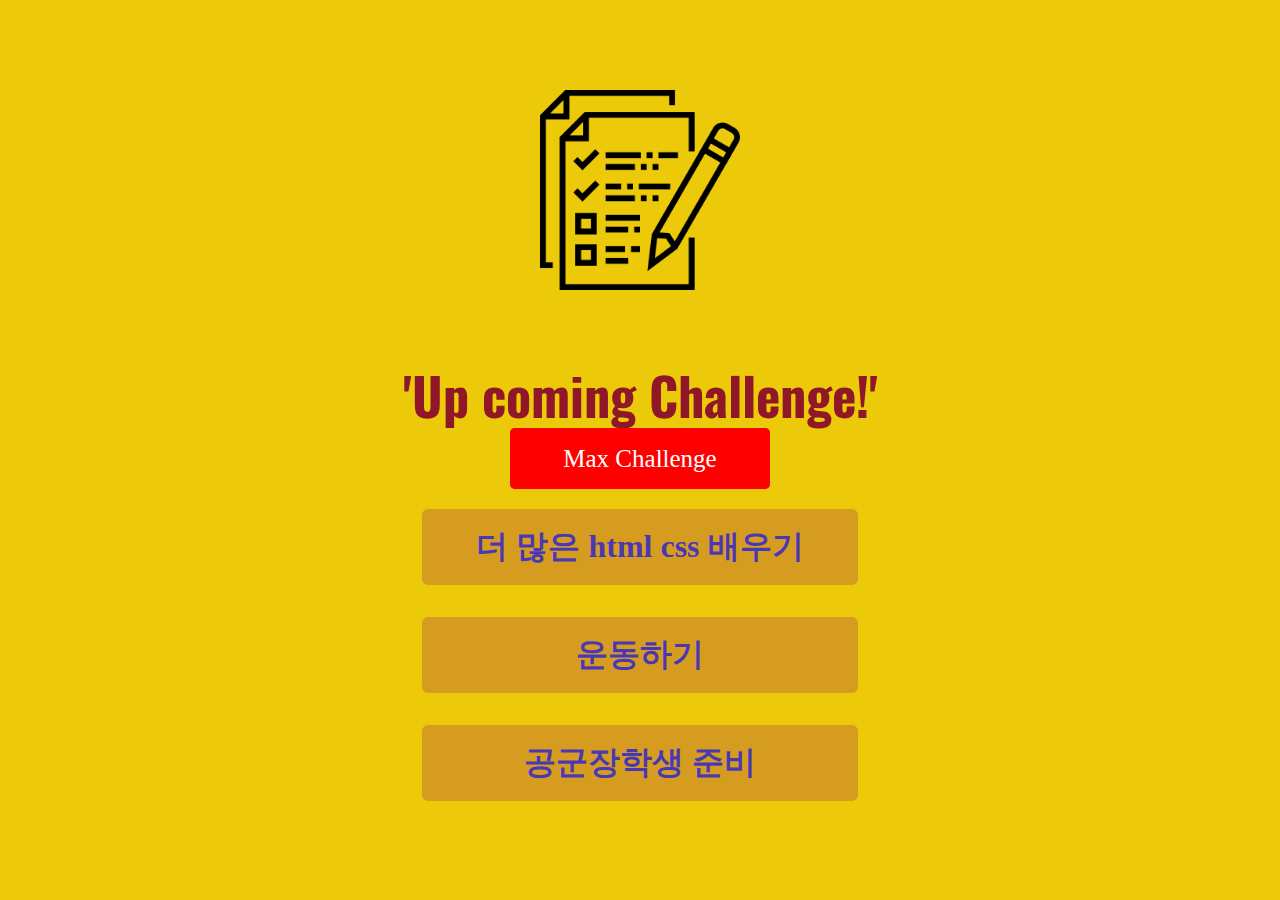
==== first porject/index3.html @ 8b362403 "Add files" ====
<!DOCTYPE html>
<html lang="kor">
    <head>
        <meta charset="UTF-8">
        <meta name="viewpoint" content="" width= device-width initial - scale ="1.0">
        <title>Upcoming Challenge</title>
        <link href="styles/Upcoming-challenge.css" rel="stylesheet">
        <link href="styles/shred.css" rel="stylesheet"
        <link rel="preconnect" href="https://fonts.googleapis.com">
        <link rel="preconnect" href="https://fonts.gstatic.com" crossorigin>
        <link href="https://fonts.googleapis.com/css2?family=Oswald:wght@520&display=swap" rel="stylesheet">
    </head>
    <body>
        <header>
            <img src="images/1370328.png" alt="계획표">
            <h1>'Up coming Challenge!'</h1>
            <a href="index2.html">Max Challenge</a>
        </header>
        <main>
            <ol>
                <li>더 많은 html css 배우기</li>
                <li>운동하기</li>
                <li>공군장학생 준비</li> 
            </ol>
        </main>
        </ol>
    </body>
</html>
---- first porject/styles/Upcoming-challenge.css ----
img{
    width: 200px;
    height: auto;
    margin: 50px;
}


ol{

    color: rgba(0, 4, 255, 0.671);
    list-style: none;
    font-size:32px;
    font-family:'Fira Sans';
    font-weight: bold;
    width: 500px;
    margin: 36px auto 0 auto;
    padding: 0;

}

li{
    background-color: rgb(214, 156, 31);
    border-radius:6px;
    margin: 32px;
    padding: 16px;

}

a{ 
    padding: 12px 48px;
    color:white;
    background-color: red;
    border-radius: 5px;
    border: 5px solid red;

    
}
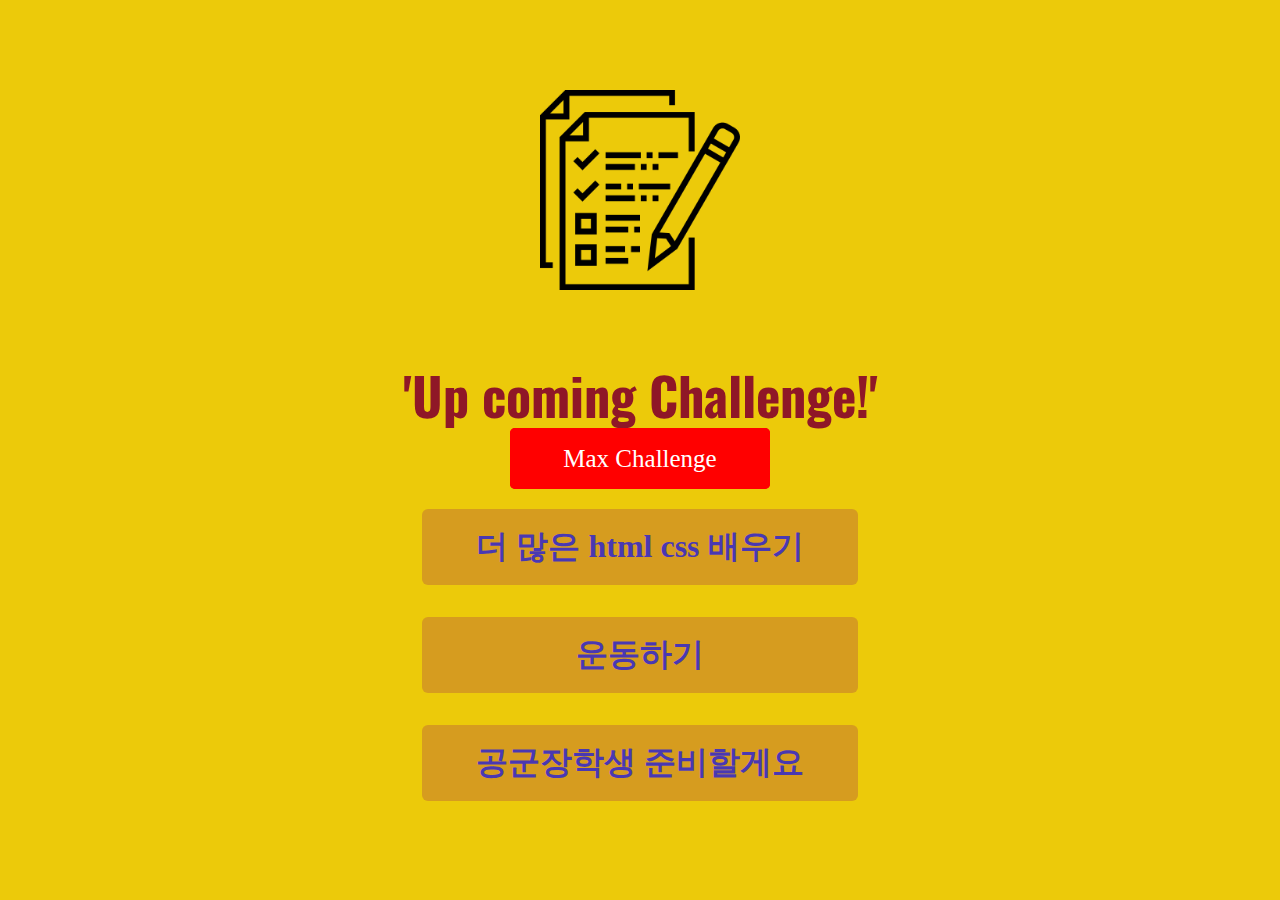
==== commit bdadc25b: "Updata html" ====
--- a/first porject/index3.html
+++ b/first porject/index3.html
@@ -20,7 +20,7 @@
             <ol>
                 <li>더 많은 html css 배우기</li>
                 <li>운동하기</li>
-                <li>공군장학생 준비</li> 
+                <li>공군장학생 준비할게요</li> 
             </ol>
         </main>
         </ol>
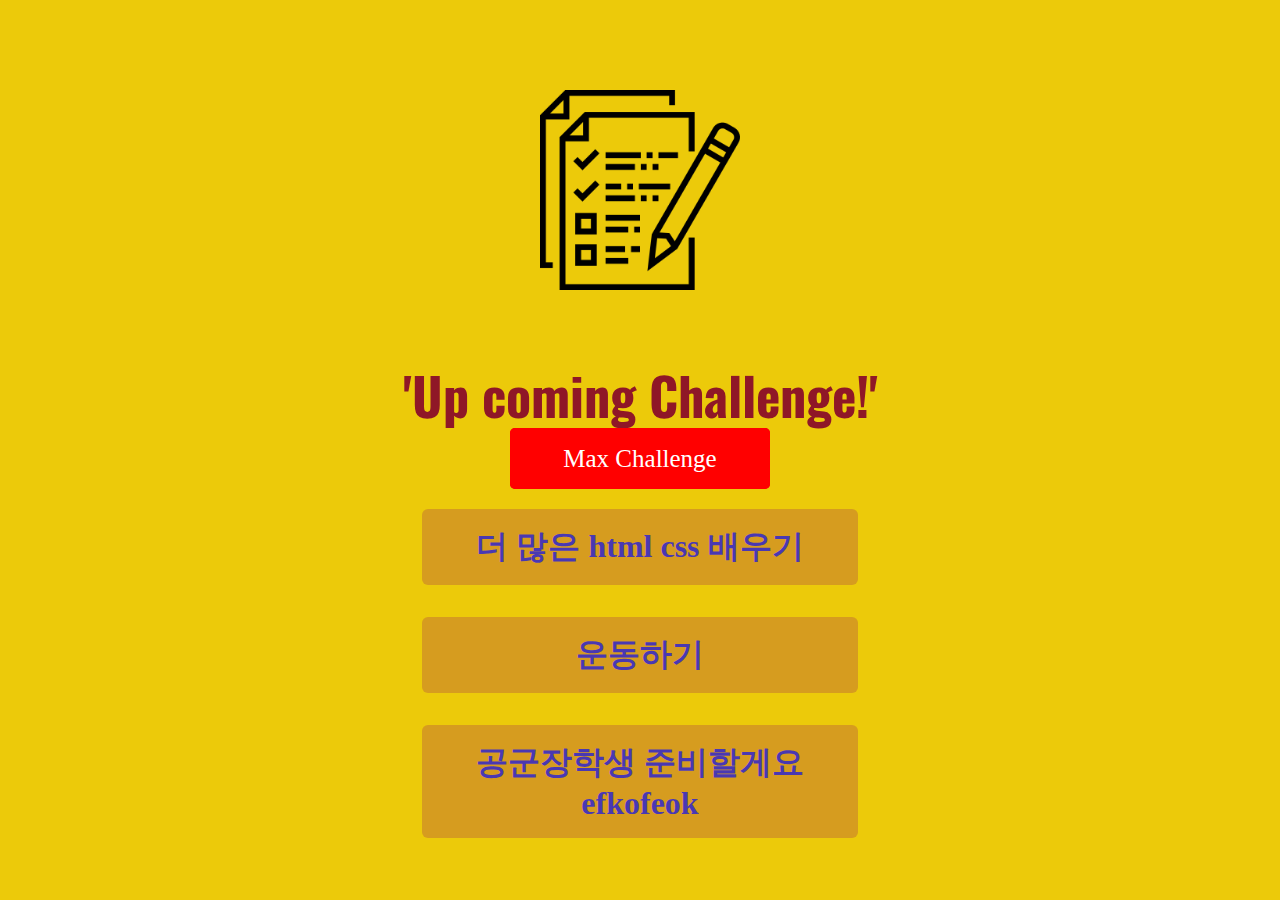
==== commit cfb573a9: "오타 오지게남" ====
--- a/first porject/index3.html
+++ b/first porject/index3.html
@@ -20,7 +20,7 @@
             <ol>
                 <li>더 많은 html css 배우기</li>
                 <li>운동하기</li>
-                <li>공군장학생 준비할게요</li> 
+                <li>공군장학생 준비할게요efkofeok</li> 
             </ol>
         </main>
         </ol>
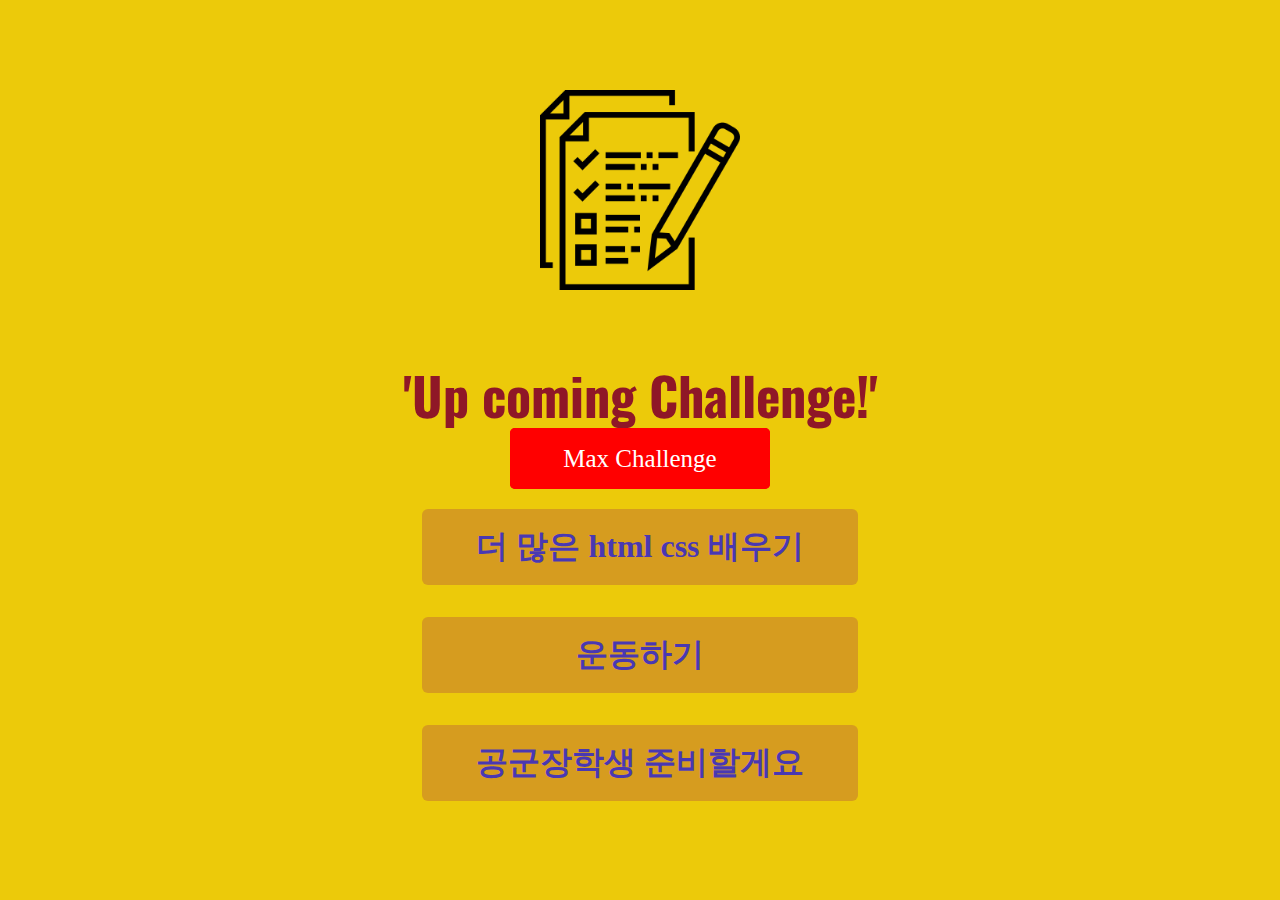
==== commit b163f94e: "수정완료" ====
--- a/first porject/index3.html
+++ b/first porject/index3.html
@@ -20,7 +20,7 @@
             <ol>
                 <li>더 많은 html css 배우기</li>
                 <li>운동하기</li>
-                <li>공군장학생 준비할게요efkofeok</li> 
+                <li>공군장학생 준비할게요</li> 
             </ol>
         </main>
         </ol>
